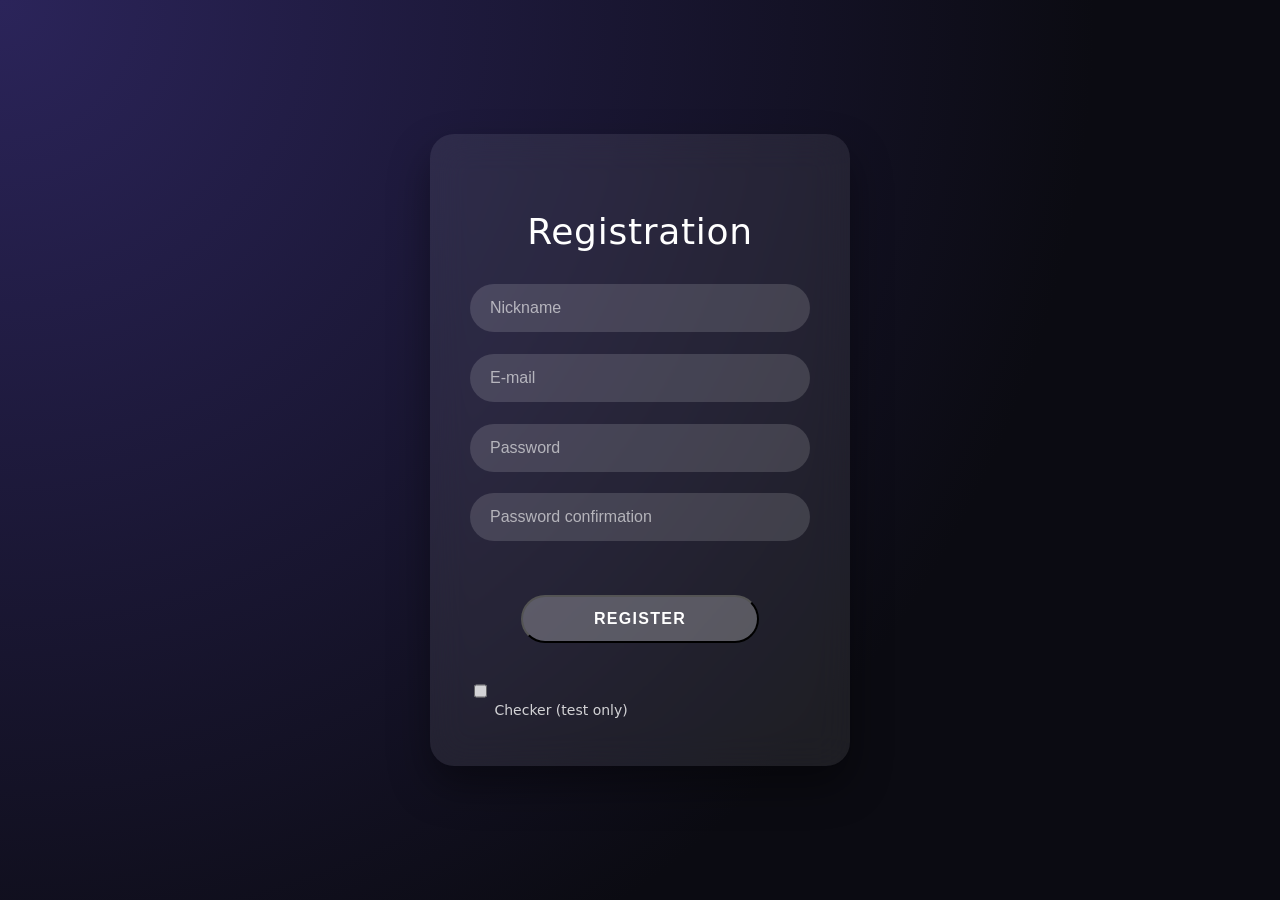
==== frontend/register.html @ a8bd4c79 "Move Basic tables. Create simple python mock controller. Create First several pages" ====
<!DOCTYPE html>
<html lang="en">
<head>
    <meta charset="UTF-8" />
    <meta name="viewport" content="width=device-width, initial-scale=1" />
    <title>Registration</title>

    <!-- Base styles -->
    <link rel="stylesheet" href="css/reset.css" />
    <link rel="stylesheet" href="css/layout.css" />
    <link rel="stylesheet" href="css/components.css" />

    <!-- Page styles -->
    <link rel="stylesheet" href="css/pages/auth.css" />
</head>
<body data-page="register">
    <div id="notification" class="notification hidden"></div>
    <main class="auth">
        <section class="auth__card">
            <h1 class="auth__title">Registration</h1>

            <form class="auth__form" id="register-form" novalidate>
                <div class="form-field">
                    <label for="nickname" class="visually-hidden">Nickname</label>
                    <input
                        type="text"
                        id="nickname"
                        name="nickname"
                        placeholder="Nickname"
                        autocomplete="nickname"
                        required
                    />
                </div>

                <div class="form-field">
                    <label for="email" class="visually-hidden">E-mail</label>
                    <input
                        type="email"
                        id="email"
                        name="email"
                        placeholder="E-mail"
                        autocomplete="email"
                        required
                    />
                </div>

                <div class="form-field">
                    <label for="password" class="visually-hidden">Password</label>
                    <input
                        type="password"
                        id="password"
                        name="password"
                        placeholder="Password"
                        autocomplete="new-password"
                        required
                    />
                </div>

                <div class="form-field">
                    <label for="passwordConfirm" class="visually-hidden">
                        Password confirmation
                    </label>
                    <input
                        type="password"
                        id="passwordConfirm"
                        name="passwordConfirm"
                        placeholder="Password confirmation"
                        autocomplete="new-password"
                        required
                    />
                </div>

                <button type="submit" class="auth__button">
                    Register
                </button>
                <!-- delete after testing -->
                <div class="form-field">
                <label>
                    <input type="checkbox" name="checker" id="checker" />
                    Checker (test only)
                </label>
                </div>
                <!-- to here -->
            </form>
        </section>
    </main>
    <script type="module" src="js/main.js"></script>
</body>
</html>
---- frontend/css/layout.css ----
/*
   Global layout styles
   Defines page structure, positioning and main containers
*/
.auth {
    min-height: 100vh;
    display: flex;
    align-items: center;
    justify-content: center;

    background: radial-gradient(
        circle at top left,
        #2b245a,
        #0b0b12 70%
    );
}

.auth__card {
    width: 100%;
    max-width: 420px;
    padding: 3rem 2.5rem;

    background: rgba(255, 255, 255, 0.08);
    backdrop-filter: blur(18px);
    border-radius: 24px;

    box-shadow:
        0 20px 40px rgba(0, 0, 0, 0.4);
}
---- frontend/css/components.css ----
/* Form component styles */
.form-field {
    display: flex;
    flex-direction: column;
    gap: 1.25rem;
}

.form-field label {
    font-size: 0.875rem;
    opacity: 0.8;
}

.form-field input {
    height: 48px;
    padding: 0 1.25rem;

    background: rgba(255, 255, 255, 0.14);
    border-radius: 999px;
    border: none;

    color: #fff;
    font-size: 1rem;
}

.form-field input::placeholder {
    color: rgba(255, 255, 255, 0.6);
}

.form-field input:focus {
    outline: none;
    background: rgba(255, 255, 255, 0.18);
}

/* Button component styles */
.auth__button {
    display: block;
    margin: 2rem auto 0;

    width: 70%;
    height: 48px;

    border-radius: 999px;
    background: rgba(255, 255, 255, 0.25);
    color: #fff;

    font-size: 1rem;
    font-weight: 600;
    letter-spacing: 0.08em;
    text-transform: uppercase;
}

.auth__button:hover {
    background: rgba(255, 255, 255, 0.6);
}

/* Accessibility helper: visually hidden content (screen readers only) */
.visually-hidden {
    position: absolute;
    width: 1px;
    height: 1px;
    margin: -1px;
    padding: 0;
    overflow: hidden;
    clip: rect(0 0 0 0);
    white-space: nowrap;
    border: 0;
}

/* notification */
.notification {
  position: fixed;
  top: 24px;
  right: 24px;

  min-width: 320px;
  max-width: 420px;

  padding: 16px 20px;

  color: #fff;

  border-radius: 10px;
  font-size: 16px;
  font-weight: 500;

  box-shadow: 0 10px 30px rgba(0, 0, 0, 0.25);

  opacity: 0;
  transform: translateY(-10px);
  pointer-events: none;

  transition: opacity 0.25s ease, transform 0.25s ease;

  z-index: 9999;
}

.notification--visible {
  opacity: 1;
  transform: translateY(0);
  pointer-events: auto;
}

.notification--success {
  background: #1b5e20;
}

.notification--error {
  background: #b71c1c;
}

/* servers block styles */
.servers {
    width: 80px;
    background: #2e2b4f;

    display: flex;
    flex-direction: column;
    align-items: center;
    gap: 12px;

    padding: 16px 0;
}

.server {
    width: 56px;
    height: 56px;

    background: #1f1f1f;
    color: #fff;

    display: flex;
    align-items: center;
    justify-content: center;

    border-radius: 12px;
    cursor: pointer;

    font-size: 12px;
    text-align: center;

    transition: background 0.2s, transform 0.15s;
}

.server:hover {
    background: #3b3b3b;
    transform: translateY(-2px);
}

.server img {
    width: 36px;
    height: 36px;
    object-fit: contain;
}

.server--active {
    background: #3b82f6;
}

.server--active::before {
    content: '';
    position: absolute;
    left: -8px;
    width: 4px;
    height: 24px;
    background: #fff;
    border-radius: 4px;
}

.server--add {
    background: transparent;
    border: 2px dashed #666;
    color: #aaa;
    font-size: 24px;
}

/* =========================
   Chat users sidebar
   ========================= */

.users {
    padding: 16px;
    height: 100%;

    display: flex;
    flex-direction: column;
    gap: 16px;

    background: rgba(0, 0, 0, 0.35);
    backdrop-filter: blur(6px);
}

.users__title {
    font-size: 22px;
    font-weight: 700;
    color: #fff;
}

/* Search */
.users__search {
    height: 36px;
    padding: 0 12px;

    border-radius: 8px;
    border: none;

    background: rgba(255, 255, 255, 0.15);
    color: #fff;
    font-size: 14px;
}

.users__search::placeholder {
    color: rgba(255, 255, 255, 0.6);
}

.users__search:focus {
    outline: none;
    background: rgba(255, 255, 255, 0.22);
}

/* List */
.users__list {
    list-style: none;
    padding: 0;
    margin: 0;

    display: flex;
    flex-direction: column;
    gap: 10px;

    overflow-y: auto;
}

/* User item */
.user {
    display: flex;
    align-items: center;
    gap: 12px;

    padding: 10px 12px;
    border-radius: 12px;

    background: rgba(255, 255, 255, 0.08);
    cursor: pointer;

    transition: background 0.2s ease, transform 0.1s ease;
}

.user:hover {
    background: rgba(255, 255, 255, 0.18);
}

.user:active {
    transform: scale(0.98);
}

/* Active user */
.user--active {
    background: rgba(255, 255, 255, 0.35);
}

/* Avatar */
.user__avatar {
    width: 36px;
    height: 36px;

    border-radius: 50%;
    background: #ccc url("../assets/user.png") center / cover no-repeat;

    flex-shrink: 0;
}

/* Name */
.user__name {
    font-size: 15px;
    font-weight: 500;
    color: #fff;
}

/* ===== CHAT HEADER ===== */
.chat__header {
    height: 56px;
    display: flex;
    align-items: center;
    padding: 0 20px;
    border-bottom: 1px solid rgba(255, 255, 255, 0.08);
}

.chat__title {
    font-size: 16px;
    font-weight: 600;
}

/* ===== MESSAGES ===== */
.chat__messages {
    flex: 1;
    padding: 20px;
    overflow-y: auto;
}

.message {
    display: flex;
    gap: 10px;
    margin-bottom: 14px;
}

.message__avatar {
    width: 32px;
    height: 32px;
    border-radius: 50%;
    background: #444;
}

.message__content {
    display: flex;
    flex-direction: column;
    gap: 4px;
}

.message__author {
    font-size: 13px;
    opacity: 0.8;
}

.message__text {
    font-size: 14px;
    line-height: 1.4;
}

/* ===== INPUT ===== */
.chat__input {
    display: flex;
    align-items: center;
    gap: 10px;
    padding: 12px 16px;
    border-top: 1px solid rgba(255, 255, 255, 0.08);
}

.chat__input input {
    flex: 1;
    height: 42px;
    border-radius: 999px;
    border: none;
    padding: 0 16px;
    background: rgba(255, 255, 255, 0.1);
    color: #fff;
    font-size: 14px;
}

.chat__input input::placeholder {
    color: rgba(255, 255, 255, 0.5);
}

.chat__input input:focus {
    outline: none;
    background: rgba(255, 255, 255, 0.15);
}

.chat__input button {
    width: 42px;
    height: 42px;
    border-radius: 50%;
    border: none;
    background: #4f6cff;
    color: #fff;
    font-size: 18px;
    cursor: pointer;
}

/* ===== SCROLLBAR ===== */
.chat__messages::-webkit-scrollbar {
    width: 6px;
}

.chat__messages::-webkit-scrollbar-thumb {
    background: rgba(255, 255, 255, 0.15);
    border-radius: 3px;
}
---- frontend/css/pages/auth.css ----
/* Auth page styles */
.auth__title {
    margin-bottom: 2rem;
    text-align: center;

    font-size: 2.25rem;
    font-weight: 400;
    letter-spacing: 0.02em;
}

.auth__form {
    display: flex;
    flex-direction: column;
    gap: 1.35rem;
}

.auth__hint {
    margin-top: 0.25rem;
    font-size: 0.875rem;
    opacity: 0.6;
    text-align: center;
}

.auth__hint a {
    color: rgba(255, 255, 255, 0.85);
    text-decoration: none;
}

.auth__hint a:hover {
    text-decoration: underline;
}
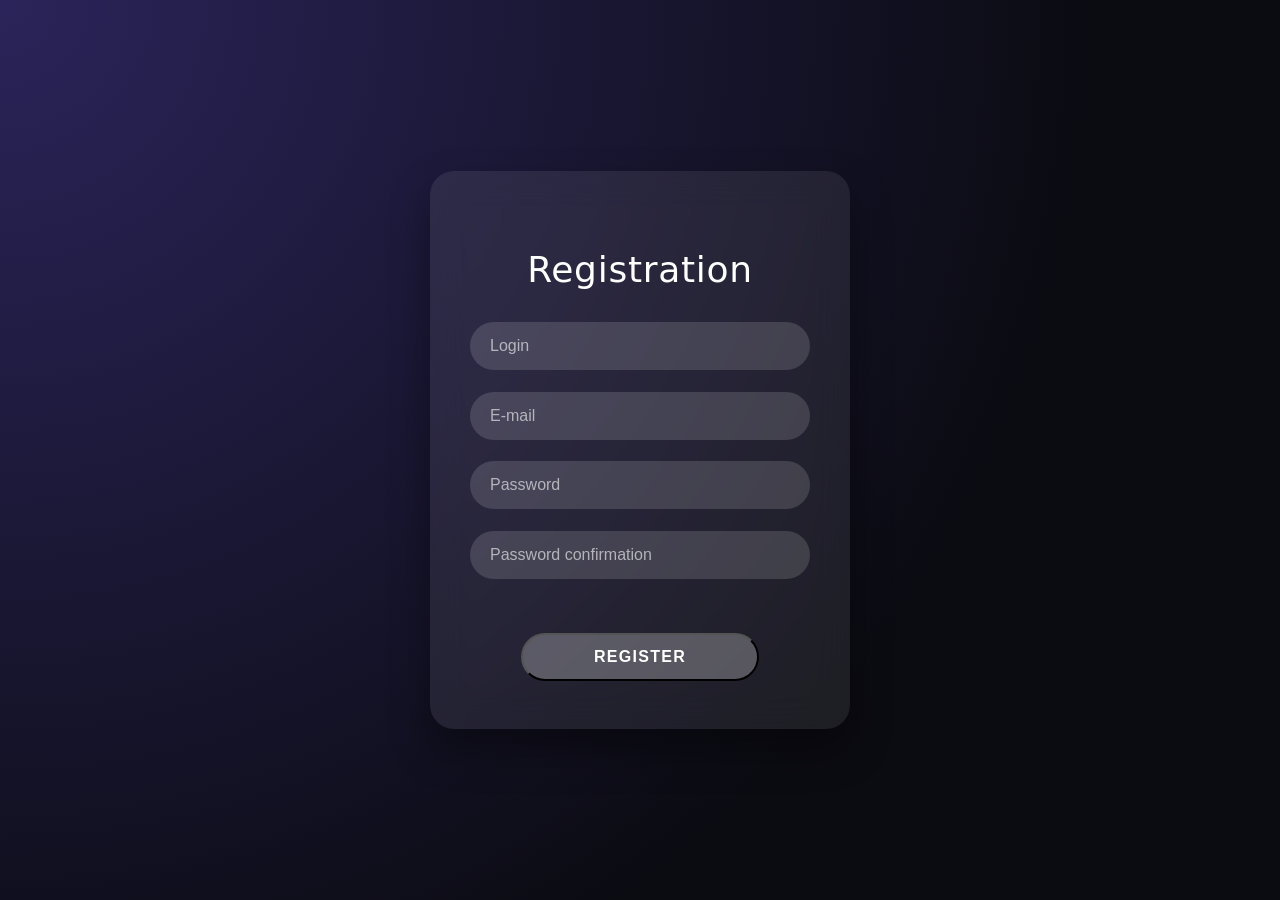
==== commit 1971c41b: "#comment add docker file, add tables, create add user route" ====
--- a/frontend/register.html
+++ b/frontend/register.html
@@ -21,14 +21,16 @@
 
             <form class="auth__form" id="register-form" novalidate>
                 <div class="form-field">
-                    <label for="nickname" class="visually-hidden">Nickname</label>
+                    <label for="login" class="visually-hidden">Nickname</label>
                     <input
                         type="text"
-                        id="nickname"
-                        name="nickname"
-                        placeholder="Nickname"
-                        autocomplete="nickname"
+                        id="login"
+                        name="Login"
+                        placeholder="Login"
+                        autocomplete="login"
                         required
+                        minlength="3"
+                        maxlength="50"
                     />
                 </div>
 
@@ -53,6 +55,7 @@
                         placeholder="Password"
                         autocomplete="new-password"
                         required
+                        minlength="8"
                     />
                 </div>
 
@@ -67,20 +70,13 @@
                         placeholder="Password confirmation"
                         autocomplete="new-password"
                         required
+                        minlength="8"
                     />
                 </div>
 
                 <button type="submit" class="auth__button">
                     Register
                 </button>
-                <!-- delete after testing -->
-                <div class="form-field">
-                <label>
-                    <input type="checkbox" name="checker" id="checker" />
-                    Checker (test only)
-                </label>
-                </div>
-                <!-- to here -->
             </form>
         </section>
     </main>
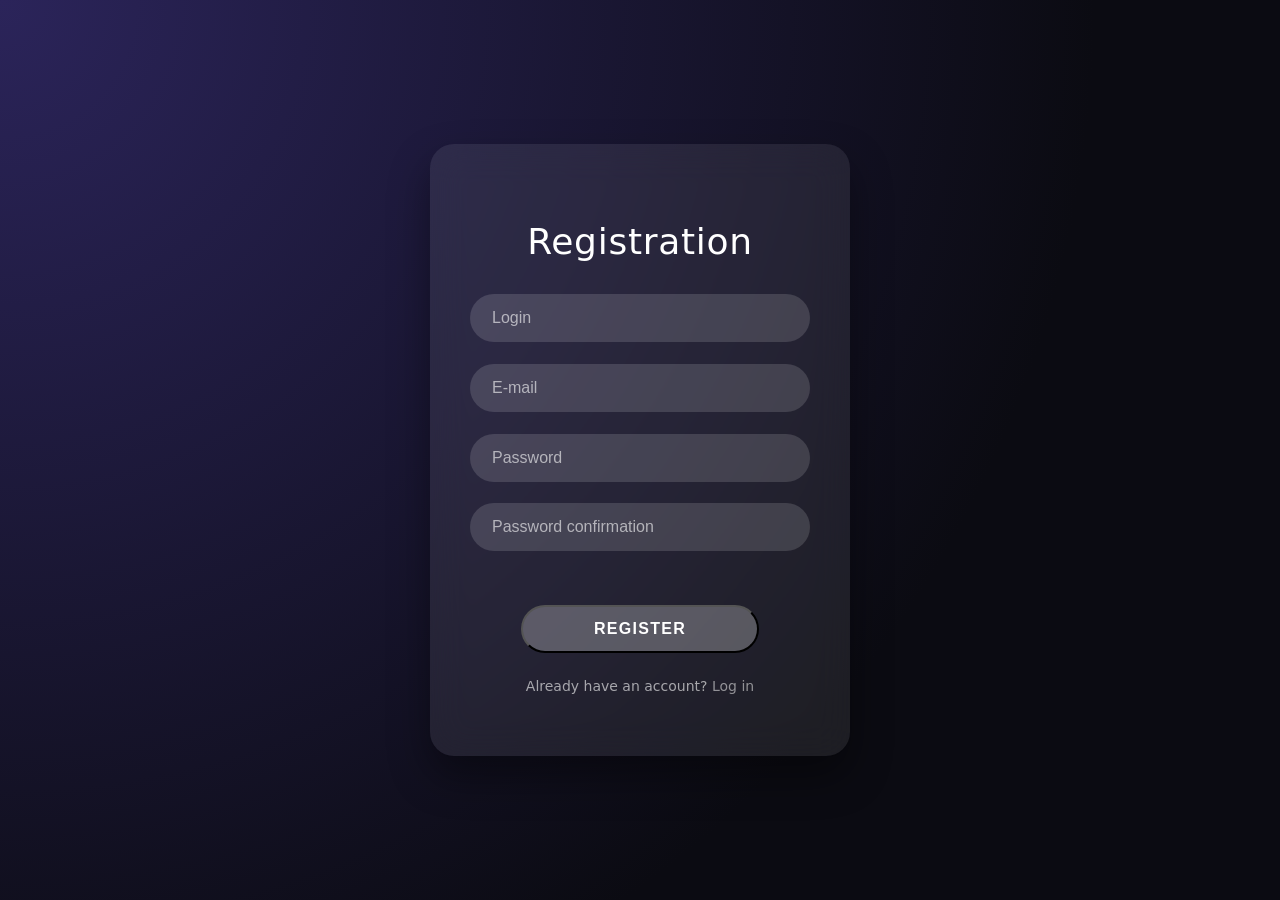
==== commit 4025e14d: "#comment add method for auth user" ====
--- a/frontend/register.html
+++ b/frontend/register.html
@@ -8,7 +8,8 @@
     <!-- Base styles -->
     <link rel="stylesheet" href="css/reset.css" />
     <link rel="stylesheet" href="css/layout.css" />
-    <link rel="stylesheet" href="css/components.css" />
+    <link rel="stylesheet" href="css/components/components.css" />
+    <link rel="stylesheet" href="css/components/inputs.css" />
 
     <!-- Page styles -->
     <link rel="stylesheet" href="css/pages/auth.css" />
@@ -60,13 +61,13 @@
                 </div>
 
                 <div class="form-field">
-                    <label for="passwordConfirm" class="visually-hidden">
+                    <label for="password_confirmation" class="visually-hidden">
                         Password confirmation
                     </label>
                     <input
                         type="password"
-                        id="passwordConfirm"
-                        name="passwordConfirm"
+                        id="password_confirmation"
+                        name="password_confirmation"
                         placeholder="Password confirmation"
                         autocomplete="new-password"
                         required
@@ -77,6 +78,10 @@
                 <button type="submit" class="auth__button">
                     Register
                 </button>
+                <p class="auth__hint">
+                    Already have an account?
+                    <a href="/">Log in</a>
+                </p>
             </form>
         </section>
     </main>
--- a/frontend/css/components/components.css
+++ b/frontend/css/components/components.css
@@ -0,0 +1,374 @@
+/* Form component styles */
+.form-field {
+    display: flex;
+    flex-direction: column;
+    gap: 1.25rem;
+}
+
+.form-field label {
+    font-size: 0.875rem;
+    opacity: 0.8;
+}
+
+.form-field input {
+    height: 48px;
+    padding: 0 1.25rem;
+    background: rgba(255, 255, 255, 0.14);
+    border-radius: 999px;
+    color: #fff;
+    font-size: 1rem;
+}
+
+.form-field input::placeholder {
+    color: rgba(255, 255, 255, 0.6);
+}
+
+.form-field input:focus {
+    outline: none;
+    background: rgba(255, 255, 255, 0.18);
+}
+
+/* Button component styles */
+.auth__button {
+    display: block;
+    margin: 2rem auto 0;
+
+    width: 70%;
+    height: 48px;
+
+    border-radius: 999px;
+    background: rgba(255, 255, 255, 0.25);
+    color: #fff;
+
+    font-size: 1rem;
+    font-weight: 600;
+    letter-spacing: 0.08em;
+    text-transform: uppercase;
+}
+
+.auth__button:hover {
+    background: rgba(255, 255, 255, 0.6);
+}
+
+/* Accessibility helper: visually hidden content (screen readers only) */
+.visually-hidden {
+    position: absolute;
+    width: 1px;
+    height: 1px;
+    margin: -1px;
+    padding: 0;
+    overflow: hidden;
+    clip: rect(0 0 0 0);
+    white-space: nowrap;
+    border: 0;
+}
+
+/* notification */
+.notification {
+  position: fixed;
+  top: 24px;
+  right: 24px;
+
+  min-width: 320px;
+  max-width: 420px;
+
+  padding: 16px 20px;
+
+  color: #fff;
+
+  border-radius: 10px;
+  font-size: 16px;
+  font-weight: 500;
+
+  box-shadow: 0 10px 30px rgba(0, 0, 0, 0.25);
+
+  opacity: 0;
+  transform: translateY(-10px);
+  pointer-events: none;
+
+  transition: opacity 0.25s ease, transform 0.25s ease;
+
+  z-index: 9999;
+}
+
+.notification--visible {
+  opacity: 1;
+  transform: translateY(0);
+  pointer-events: auto;
+}
+
+.notification--success {
+  background: #1b5e20;
+}
+
+.notification--error {
+  background: #b71c1c;
+}
+
+/* servers block styles */
+.servers {
+    width: 80px;
+    background: #2e2b4f;
+
+    display: flex;
+    flex-direction: column;
+    align-items: center;
+    gap: 12px;
+
+    padding: 16px 0;
+}
+
+.server {
+    width: 56px;
+    height: 56px;
+
+    background: #1f1f1f;
+    color: #fff;
+
+    display: flex;
+    align-items: center;
+    justify-content: center;
+
+    border-radius: 12px;
+    cursor: pointer;
+
+    font-size: 12px;
+    text-align: center;
+
+    transition: background 0.2s, transform 0.15s;
+}
+
+.server:hover {
+    background: #3b3b3b;
+    transform: translateY(-2px);
+}
+
+.server img {
+    width: 36px;
+    height: 36px;
+    object-fit: contain;
+}
+
+.server--active {
+    background: #3b82f6;
+}
+
+.server--active::before {
+    content: '';
+    position: absolute;
+    left: -8px;
+    width: 4px;
+    height: 24px;
+    background: #fff;
+    border-radius: 4px;
+}
+
+.server--add {
+    background: transparent;
+    border: 2px dashed #666;
+    color: #aaa;
+    font-size: 24px;
+}
+
+/* =========================
+   Chat users sidebar
+   ========================= */
+
+.users {
+    padding: 16px;
+    height: 100%;
+
+    display: flex;
+    flex-direction: column;
+    gap: 16px;
+
+    background: rgba(0, 0, 0, 0.35);
+    backdrop-filter: blur(6px);
+}
+
+.users__title {
+    font-size: 22px;
+    font-weight: 700;
+    color: #fff;
+}
+
+/* Search */
+.users__search {
+    height: 36px;
+    padding: 0 12px;
+
+    border-radius: 8px;
+    border: none;
+
+    background: rgba(255, 255, 255, 0.15);
+    color: #fff;
+    font-size: 14px;
+}
+
+.users__search::placeholder {
+    color: rgba(255, 255, 255, 0.6);
+}
+
+.users__search:focus {
+    outline: none;
+    background: rgba(255, 255, 255, 0.22);
+}
+
+/* List */
+.users__list {
+    list-style: none;
+    padding: 0;
+    margin: 0;
+
+    display: flex;
+    flex-direction: column;
+    gap: 10px;
+
+    overflow-y: auto;
+}
+
+/* User item */
+.user {
+    display: flex;
+    align-items: center;
+    gap: 12px;
+
+    padding: 10px 12px;
+    border-radius: 12px;
+
+    background: rgba(255, 255, 255, 0.08);
+    cursor: pointer;
+
+    transition: background 0.2s ease, transform 0.1s ease;
+}
+
+.user:hover {
+    background: rgba(255, 255, 255, 0.18);
+}
+
+.user:active {
+    transform: scale(0.98);
+}
+
+/* Active user */
+.user--active {
+    background: rgba(255, 255, 255, 0.35);
+}
+
+/* Avatar */
+.user__avatar {
+    width: 36px;
+    height: 36px;
+
+    border-radius: 50%;
+    background: #ccc url("../assets/user.png") center / cover no-repeat;
+
+    flex-shrink: 0;
+}
+
+/* Name */
+.user__name {
+    font-size: 15px;
+    font-weight: 500;
+    color: #fff;
+}
+
+/* ===== CHAT HEADER ===== */
+.chat__header {
+    height: 56px;
+    display: flex;
+    align-items: center;
+    padding: 0 20px;
+    border-bottom: 1px solid rgba(255, 255, 255, 0.08);
+}
+
+.chat__title {
+    font-size: 16px;
+    font-weight: 600;
+}
+
+/* ===== MESSAGES ===== */
+.chat__messages {
+    flex: 1;
+    padding: 20px;
+    overflow-y: auto;
+}
+
+.message {
+    display: flex;
+    gap: 10px;
+    margin-bottom: 14px;
+}
+
+.message__avatar {
+    width: 32px;
+    height: 32px;
+    border-radius: 50%;
+    background: #444;
+}
+
+.message__content {
+    display: flex;
+    flex-direction: column;
+    gap: 4px;
+}
+
+.message__author {
+    font-size: 13px;
+    opacity: 0.8;
+}
+
+.message__text {
+    font-size: 14px;
+    line-height: 1.4;
+}
+
+/* ===== INPUT ===== */
+.chat__input {
+    display: flex;
+    align-items: center;
+    gap: 10px;
+    padding: 12px 16px;
+    border-top: 1px solid rgba(255, 255, 255, 0.08);
+}
+
+.chat__input input {
+    flex: 1;
+    height: 42px;
+    border-radius: 999px;
+    border: none;
+    padding: 0 16px;
+    background: rgba(255, 255, 255, 0.1);
+    color: #fff;
+    font-size: 14px;
+}
+
+.chat__input input::placeholder {
+    color: rgba(255, 255, 255, 0.5);
+}
+
+.chat__input input:focus {
+    outline: none;
+    background: rgba(255, 255, 255, 0.15);
+}
+
+.chat__input button {
+    width: 42px;
+    height: 42px;
+    border-radius: 50%;
+    border: none;
+    background: #4f6cff;
+    color: #fff;
+    font-size: 18px;
+    cursor: pointer;
+}
+
+/* ===== SCROLLBAR ===== */
+.chat__messages::-webkit-scrollbar {
+    width: 6px;
+}
+
+.chat__messages::-webkit-scrollbar-thumb {
+    background: rgba(255, 255, 255, 0.15);
+    border-radius: 3px;
+}
--- a/frontend/css/components/inputs.css
+++ b/frontend/css/components/inputs.css
@@ -0,0 +1,13 @@
+.form-field input {
+    border: 2px solid transparent;
+}
+
+.form-field input.input-error {
+    border: 2px solid #e74c3c;
+}
+
+.form-field .error-message {
+    color: #e74c3c;
+    font-size: 12px;
+    margin-top: 4px;
+}
